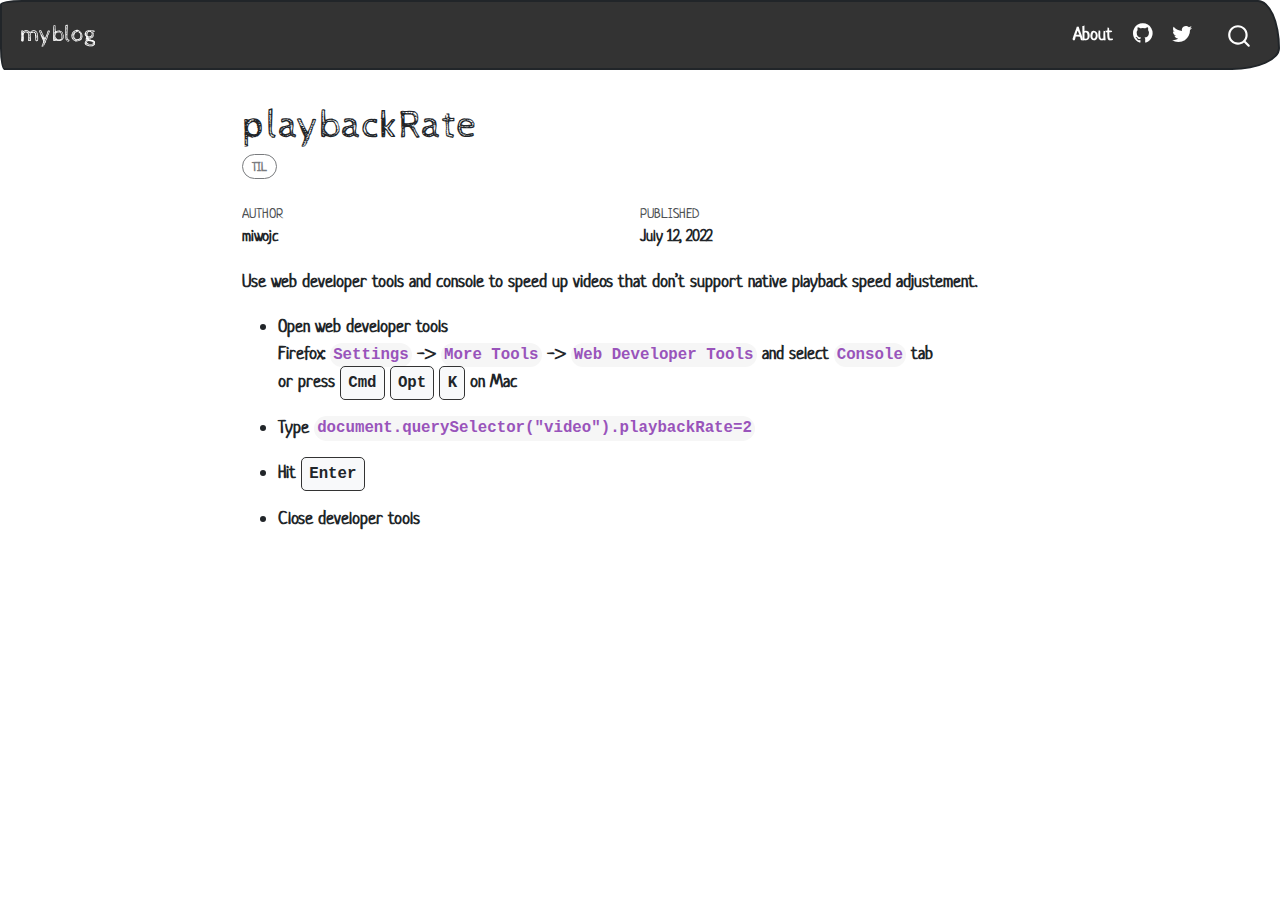
==== docs/posts/playback-rate/index.html @ 54f6a0a2 "playbackRate" ====
<!DOCTYPE html>
<html xmlns="http://www.w3.org/1999/xhtml" lang="en" xml:lang="en"><head>

<meta charset="utf-8">
<meta name="generator" content="quarto-0.9.476">

<meta name="viewport" content="width=device-width, initial-scale=1.0, user-scalable=yes">

<meta name="author" content="miwojc">
<meta name="dcterms.date" content="2022-07-12">

<title>myblog - playbackRate</title>
<style>
code{white-space: pre-wrap;}
span.smallcaps{font-variant: small-caps;}
span.underline{text-decoration: underline;}
div.column{display: inline-block; vertical-align: top; width: 50%;}
div.hanging-indent{margin-left: 1.5em; text-indent: -1.5em;}
ul.task-list{list-style: none;}
</style>

<script id="quarto-search-options" type="application/json">{
  "location": "navbar",
  "copy-button": false,
  "collapse-after": 3,
  "panel-placement": "end",
  "type": "overlay",
  "limit": 20,
  "language": {
    "search-no-results-text": "No results",
    "search-matching-documents-text": "matching documents",
    "search-copy-link-title": "Copy link to search",
    "search-hide-matches-text": "Hide additional matches",
    "search-more-match-text": "more match in this document",
    "search-more-matches-text": "more matches in this document",
    "search-clear-button-title": "Clear",
    "search-detached-cancel-button-title": "Cancel",
    "search-submit-button-title": "Submit"
  }
}</script>


<link rel="stylesheet" href="../../styles.css">
<script src="../../site_libs/quarto-nav/quarto-nav.js"></script>
<script src="../../site_libs/quarto-nav/headroom.min.js"></script>
<script src="../../site_libs/clipboard/clipboard.min.js"></script>
<script src="../../site_libs/quarto-search/autocomplete.umd.js"></script>
<script src="../../site_libs/quarto-search/fuse.min.js"></script>
<script src="../../site_libs/quarto-search/quarto-search.js"></script>
<meta name="quarto:offset" content="../../">
<script src="../../site_libs/quarto-html/quarto.js"></script>
<script src="../../site_libs/quarto-html/popper.min.js"></script>
<script src="../../site_libs/quarto-html/tippy.umd.min.js"></script>
<script src="../../site_libs/quarto-html/anchor.min.js"></script>
<link href="../../site_libs/quarto-html/tippy.css" rel="stylesheet">
<link href="../../site_libs/quarto-html/quarto-syntax-highlighting.css" rel="stylesheet" id="quarto-text-highlighting-styles">
<script src="../../site_libs/bootstrap/bootstrap.min.js"></script>
<link href="../../site_libs/bootstrap/bootstrap-icons.css" rel="stylesheet">
<link href="../../site_libs/bootstrap/bootstrap.min.css" rel="stylesheet">
</head>

<body class="nav-fixed fullcontent">

<div id="quarto-search-results"></div>
  <header id="quarto-header" class="headroom fixed-top">
    <nav class="navbar navbar-expand-lg navbar-dark ">
      <div class="navbar-container container-fluid">
      <a class="navbar-brand" href="../../index.html">
    <span class="navbar-title">myblog</span>
  </a>
          <button class="navbar-toggler" type="button" data-bs-toggle="collapse" data-bs-target="#navbarCollapse" aria-controls="navbarCollapse" aria-expanded="false" aria-label="Toggle navigation" onclick="if (window.quartoToggleHeadroom) { window.quartoToggleHeadroom(); }">
  <span class="navbar-toggler-icon"></span>
</button>
          <div class="collapse navbar-collapse" id="navbarCollapse">
            <ul class="navbar-nav navbar-nav-scroll ms-auto">
  <li class="nav-item">
    <a class="nav-link" href="../../about.html">About</a>
  </li>  
  <li class="nav-item compact">
    <a class="nav-link" href="https://github.com/"><i class="bi bi-github" role="img">
</i> 
 </a>
  </li>  
  <li class="nav-item compact">
    <a class="nav-link" href="https://twitter.com"><i class="bi bi-twitter" role="img">
</i> 
 </a>
  </li>  
</ul>
              <div id="quarto-search" class="" title="Search"></div>
          </div> <!-- /navcollapse -->
      </div> <!-- /container-fluid -->
    </nav>
</header>
<!-- content -->
<div id="quarto-content" class="quarto-container page-columns page-rows-contents page-layout-article page-navbar">
<!-- sidebar -->
<!-- margin-sidebar -->
    
<!-- main -->
<main class="content" id="quarto-document-content">

<header id="title-block-header" class="quarto-title-block default">
<div class="quarto-title">
<h1 class="title">playbackRate</h1>
  <div class="quarto-categories">
    <div class="quarto-category">til</div>
  </div>
  </div>



<div class="quarto-title-meta">

    <div>
    <div class="quarto-title-meta-heading">Author</div>
    <div class="quarto-title-meta-contents">
             <p>miwojc </p>
          </div>
  </div>
    
    <div>
    <div class="quarto-title-meta-heading">Published</div>
    <div class="quarto-title-meta-contents">
      <p class="date">July 12, 2022</p>
    </div>
  </div>
    
  </div>
  

</header>

<p>Use web developer tools and console to speed up videos that don’t support native playback speed adjustement.</p>
<ul>
<li><p>Open web developer tools<br>
Firefox: <code>Settings</code> -&gt; <code>More Tools</code> -&gt; <code>Web Developer Tools</code> and select <code>Console</code> tab<br>
or press <kbd>Cmd</kbd> <kbd>Opt</kbd> <kbd>K</kbd> on Mac</p></li>
<li><p>Type <code>document.querySelector("video").playbackRate=2</code></p></li>
<li><p>Hit <kbd>Enter</kbd></p></li>
<li><p>Close developer tools</p></li>
</ul>



</main> <!-- /main -->
<script id="quarto-html-after-body" type="application/javascript">
window.document.addEventListener("DOMContentLoaded", function (event) {
  const icon = "";
  const anchorJS = new window.AnchorJS();
  anchorJS.options = {
    placement: 'right',
    icon: icon
  };
  anchorJS.add('.anchored');
  const clipboard = new window.ClipboardJS('.code-copy-button', {
    target: function(trigger) {
      return trigger.previousElementSibling;
    }
  });
  clipboard.on('success', function(e) {
    // button target
    const button = e.trigger;
    // don't keep focus
    button.blur();
    // flash "checked"
    button.classList.add('code-copy-button-checked');
    var currentTitle = button.getAttribute("title");
    button.setAttribute("title", "Copied!");
    setTimeout(function() {
      button.setAttribute("title", currentTitle);
      button.classList.remove('code-copy-button-checked');
    }, 1000);
    // clear code selection
    e.clearSelection();
  });
  function tippyHover(el, contentFn) {
    const config = {
      allowHTML: true,
      content: contentFn,
      maxWidth: 500,
      delay: 100,
      arrow: false,
      appendTo: function(el) {
          return el.parentElement;
      },
      interactive: true,
      interactiveBorder: 10,
      theme: 'quarto',
      placement: 'bottom-start'
    };
    window.tippy(el, config); 
  }
  const noterefs = window.document.querySelectorAll('a[role="doc-noteref"]');
  for (var i=0; i<noterefs.length; i++) {
    const ref = noterefs[i];
    tippyHover(ref, function() {
      let href = ref.getAttribute('href');
      try { href = new URL(href).hash; } catch {}
      const id = href.replace(/^#\/?/, "");
      const note = window.document.getElementById(id);
      return note.innerHTML;
    });
  }
  var bibliorefs = window.document.querySelectorAll('a[role="doc-biblioref"]');
  for (var i=0; i<bibliorefs.length; i++) {
    const ref = bibliorefs[i];
    const cites = ref.parentNode.getAttribute('data-cites').split(' ');
    tippyHover(ref, function() {
      var popup = window.document.createElement('div');
      cites.forEach(function(cite) {
        var citeDiv = window.document.createElement('div');
        citeDiv.classList.add('hanging-indent');
        citeDiv.classList.add('csl-entry');
        var biblioDiv = window.document.getElementById('ref-' + cite);
        if (biblioDiv) {
          citeDiv.innerHTML = biblioDiv.innerHTML;
        }
        popup.appendChild(citeDiv);
      });
      return popup.innerHTML;
    });
  }
});
</script>
</div> <!-- /content -->



</body></html>
---- docs/styles.css ----
/* css styles */
---- docs/site_libs/quarto-html/tippy.css ----
.tippy-box[data-animation=fade][data-state=hidden]{opacity:0}[data-tippy-root]{max-width:calc(100vw - 10px)}.tippy-box{position:relative;background-color:#333;color:#fff;border-radius:4px;font-size:14px;line-height:1.4;white-space:normal;outline:0;transition-property:transform,visibility,opacity}.tippy-box[data-placement^=top]>.tippy-arrow{bottom:0}.tippy-box[data-placement^=top]>.tippy-arrow:before{bottom:-7px;left:0;border-width:8px 8px 0;border-top-color:initial;transform-origin:center top}.tippy-box[data-placement^=bottom]>.tippy-arrow{top:0}.tippy-box[data-placement^=bottom]>.tippy-arrow:before{top:-7px;left:0;border-width:0 8px 8px;border-bottom-color:initial;transform-origin:center bottom}.tippy-box[data-placement^=left]>.tippy-arrow{right:0}.tippy-box[data-placement^=left]>.tippy-arrow:before{border-width:8px 0 8px 8px;border-left-color:initial;right:-7px;transform-origin:center left}.tippy-box[data-placement^=right]>.tippy-arrow{left:0}.tippy-box[data-placement^=right]>.tippy-arrow:before{left:-7px;border-width:8px 8px 8px 0;border-right-color:initial;transform-origin:center right}.tippy-box[data-inertia][data-state=visible]{transition-timing-function:cubic-bezier(.54,1.5,.38,1.11)}.tippy-arrow{width:16px;height:16px;color:#333}.tippy-arrow:before{content:"";position:absolute;border-color:transparent;border-style:solid}.tippy-content{position:relative;padding:5px 9px;z-index:1}
---- docs/site_libs/quarto-html/quarto-syntax-highlighting.css ----
/* quarto syntax highlight colors */
:root {
  --quarto-hl-ot-color: #003B4F;
  --quarto-hl-at-color: #657422;
  --quarto-hl-ss-color: #20794D;
  --quarto-hl-an-color: #5E5E5E;
  --quarto-hl-fu-color: #4758AB;
  --quarto-hl-st-color: #20794D;
  --quarto-hl-cf-color: #003B4F;
  --quarto-hl-op-color: #5E5E5E;
  --quarto-hl-er-color: #AD0000;
  --quarto-hl-bn-color: #AD0000;
  --quarto-hl-al-color: #AD0000;
  --quarto-hl-va-color: #111111;
  --quarto-hl-bu-color: inherit;
  --quarto-hl-ex-color: inherit;
  --quarto-hl-pp-color: #AD0000;
  --quarto-hl-in-color: #5E5E5E;
  --quarto-hl-vs-color: #20794D;
  --quarto-hl-wa-color: #5E5E5E;
  --quarto-hl-do-color: #5E5E5E;
  --quarto-hl-im-color: #00769E;
  --quarto-hl-ch-color: #20794D;
  --quarto-hl-dt-color: #AD0000;
  --quarto-hl-fl-color: #AD0000;
  --quarto-hl-co-color: #5E5E5E;
  --quarto-hl-cv-color: #5E5E5E;
  --quarto-hl-cn-color: #8f5902;
  --quarto-hl-sc-color: #5E5E5E;
  --quarto-hl-dv-color: #AD0000;
  --quarto-hl-kw-color: #003B4F;
}

/* other quarto variables */
:root {
  --quarto-font-monospace: SFMono-Regular, Menlo, Monaco, Consolas, "Liberation Mono", "Courier New", monospace;
}

code span {
  color: #003B4F;
}

code.sourceCode > span {
  color: #003B4F;
}

div.sourceCode,
div.sourceCode pre.sourceCode {
  color: #003B4F;
}

code span.ot {
  color: #003B4F;
}

code span.at {
  color: #657422;
}

code span.ss {
  color: #20794D;
}

code span.an {
  color: #5E5E5E;
}

code span.fu {
  color: #4758AB;
}

code span.st {
  color: #20794D;
}

code span.cf {
  color: #003B4F;
}

code span.op {
  color: #5E5E5E;
}

code span.er {
  color: #AD0000;
}

code span.bn {
  color: #AD0000;
}

code span.al {
  color: #AD0000;
}

code span.va {
  color: #111111;
}

code span.pp {
  color: #AD0000;
}

code span.in {
  color: #5E5E5E;
}

code span.vs {
  color: #20794D;
}

code span.wa {
  color: #5E5E5E;
  font-style: italic;
}

code span.do {
  color: #5E5E5E;
  font-style: italic;
}

code span.im {
  color: #00769E;
}

code span.ch {
  color: #20794D;
}

code span.dt {
  color: #AD0000;
}

code span.fl {
  color: #AD0000;
}

code span.co {
  color: #5E5E5E;
}

code span.cv {
  color: #5E5E5E;
  font-style: italic;
}

code span.cn {
  color: #8f5902;
}

code span.sc {
  color: #5E5E5E;
}

code span.dv {
  color: #AD0000;
}

code span.kw {
  color: #003B4F;
}

.prevent-inlining {
  content: "</";
}

/*# sourceMappingURL=debc5d5d77c3f9108843748ff7464032.css.map */
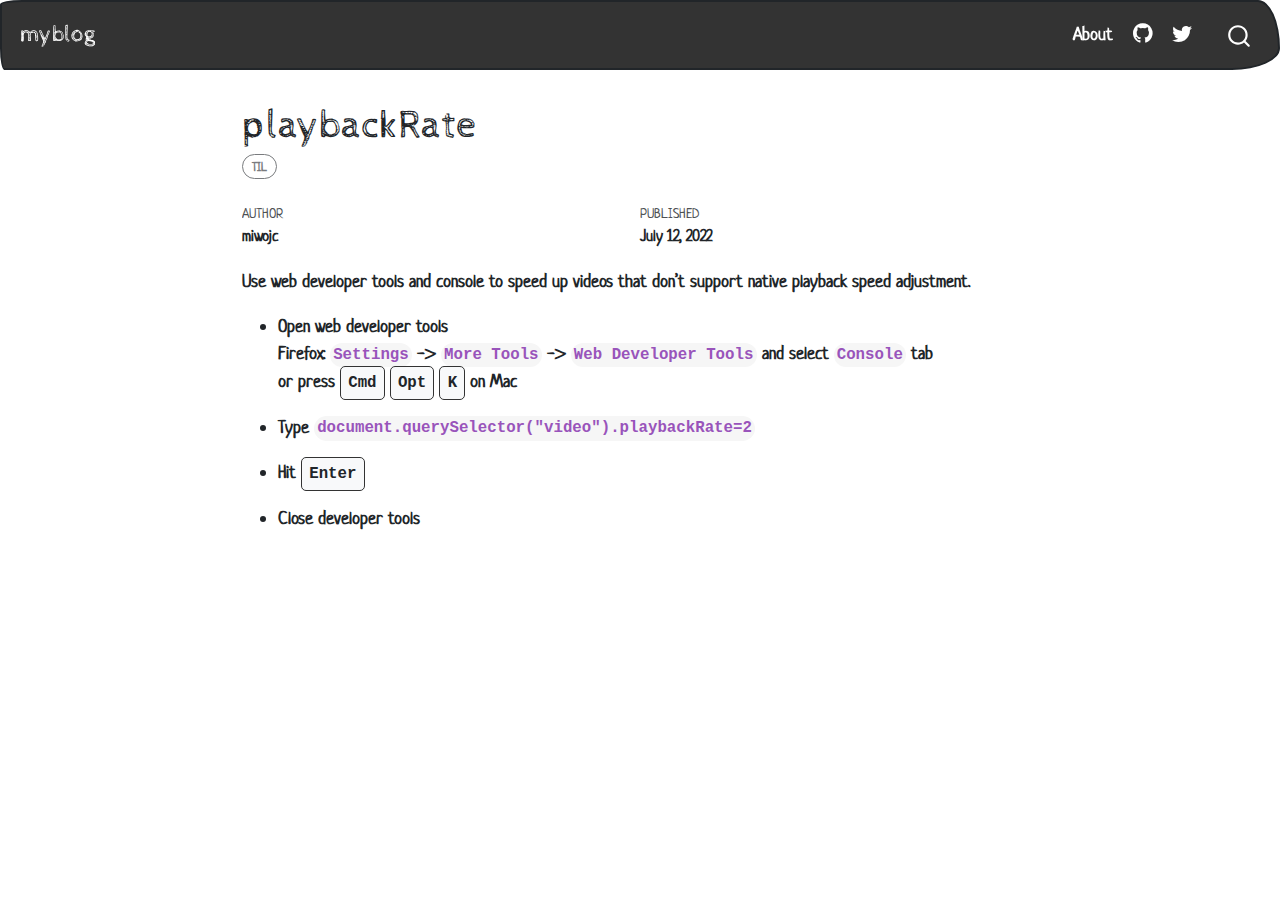
==== commit 43db144e: "typo" ====
--- a/docs/posts/playback-rate/index.html
+++ b/docs/posts/playback-rate/index.html
@@ -131,7 +131,7 @@
 
 </header>
 
-<p>Use web developer tools and console to speed up videos that don’t support native playback speed adjustement.</p>
+<p>Use web developer tools and console to speed up videos that don’t support native playback speed adjustment.</p>
 <ul>
 <li><p>Open web developer tools<br>
 Firefox: <code>Settings</code> -&gt; <code>More Tools</code> -&gt; <code>Web Developer Tools</code> and select <code>Console</code> tab<br>
